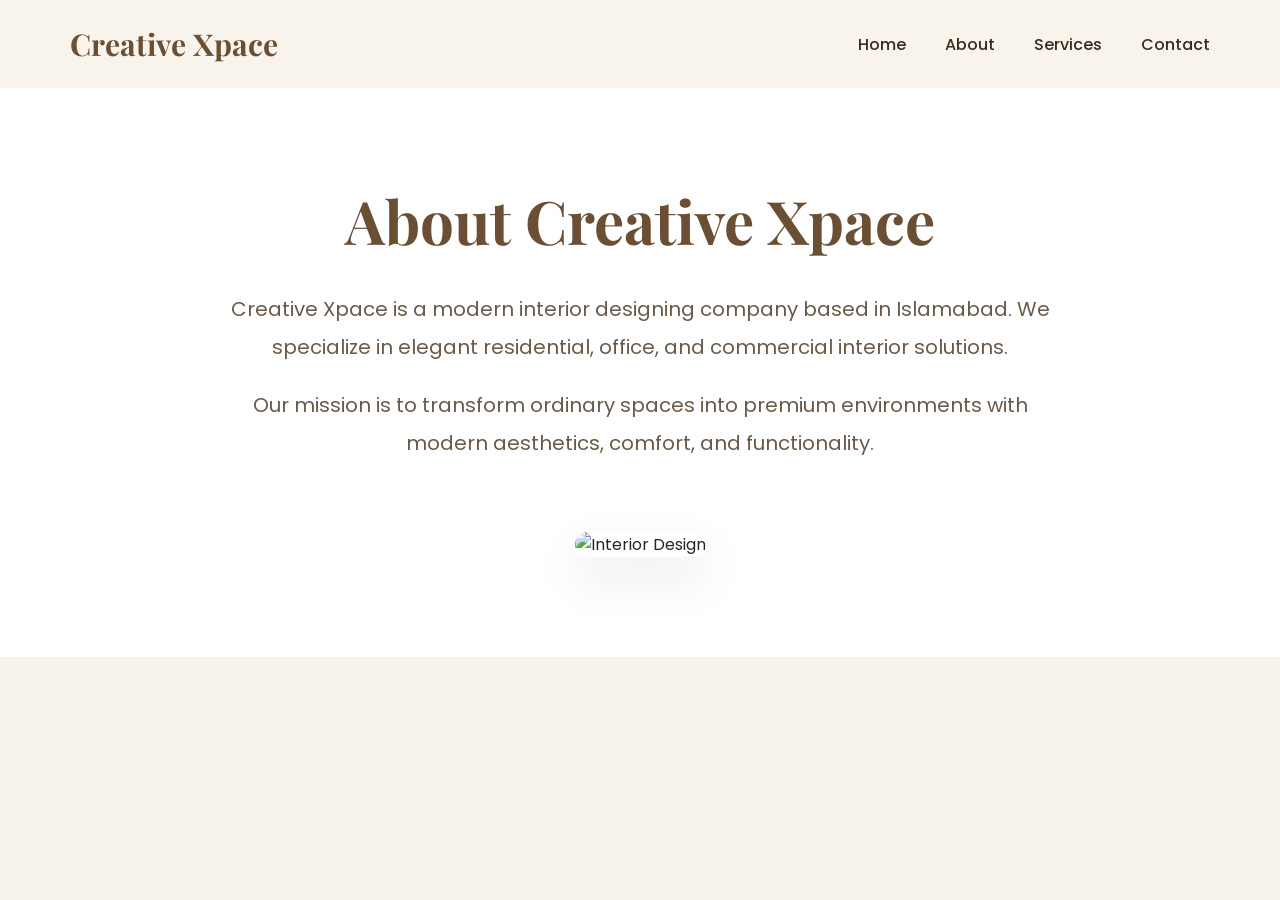
==== about.html @ 7ead79e0 "Initial safe commit" ====
<!DOCTYPE html>
<html>

<head>
    <title>About | Creative Xpace</title>

    <link href="https://fonts.googleapis.com/css2?family=Playfair+Display:wght@600;700&family=Poppins:wght@300;400;500;600&display=swap" rel="stylesheet">

    <link rel="stylesheet" href="style.css">
</head>

<body>

    <header>
        <h2>Creative Xpace</h2>

        <nav>
            <a href="index.html">Home</a>
            <a href="about.html">About</a>
            <a href="services.html">Services</a>
            <a href="contact.html">Contact</a>
        </nav>
    </header>

    <section class="about-page">

        <h1>About Creative Xpace</h1>

        <p>
            Creative Xpace is a modern interior designing company based in Islamabad.
            We specialize in elegant residential, office, and commercial interior solutions.
        </p>

        <p>
            Our mission is to transform ordinary spaces into premium environments
            with modern aesthetics, comfort, and functionality.
        </p>

        <img src="https://images.unsplash.com/photo-1494526585095-c41746248156"
            alt="Interior Design">

    </section>

</body>

</html>
---- style.css ----
html {
    scroll-behavior: smooth;
}
* {
    margin: 0;
    padding: 0;
    box-sizing: border-box;
}

body {
    font-family: 'Poppins', sans-serif;
    background-color: #f8f3ea;
    color: #2b241d;
}

header {
    width: 100%;
    padding: 24px 70px;
    position: fixed;
    top: 0;
    left: 0;
    z-index: 1000;
    background: rgba(248, 243, 234, 0.92);
    backdrop-filter: blur(12px);
    display: flex;
    justify-content: space-between;
    align-items: center;
}

header h2 {
    font-family: 'Playfair Display', serif;
    font-size: 30px;
    color: #6b4f35;
}

nav a {
    color: #3a2b20;
    text-decoration: none;
    margin-left: 35px;
    font-size: 16px;
    font-weight: 500;
}

nav a:hover {
    color: #b88746;
}

.hero {
    min-height: 100vh;
    background: #f8f3ea;
    display: grid;
    grid-template-columns: 1fr 1fr;
    align-items: center;
    gap: 50px;
    padding: 130px 80px 60px;
}

.hero-content h1 {
    font-family: 'Playfair Display', serif;
    font-size: 72px;
    line-height: 1.1;
    color: #3a2b20;
    margin-bottom: 25px;
}

.hero-content p {
    font-size: 20px;
    color: #6b5a4a;
    line-height: 1.8;
    max-width: 550px;
    margin-bottom: 35px;
}

.btn {
    display: inline-block;
    background: #b88746;
    color: white;
    padding: 16px 36px;
    border-radius: 50px;
    text-decoration: none;
    font-weight: 600;
    box-shadow: 0 12px 30px rgba(184, 135, 70, 0.25);
}

.btn:hover {
    background: #6b4f35;
}

.hero-image img {
    width: 100%;
    height: 600px;
    object-fit: cover;
    border-radius: 35px;
    box-shadow: 0 25px 60px rgba(0,0,0,0.15);
}

.about,
.services,
.portfolio {
    padding: 90px 80px;
}

.about {
    background: #ffffff;
    text-align: center;
}

.about h2,
.services h2,
.portfolio h2 {
    font-family: 'Playfair Display', serif;
    font-size: 48px;
    color: #6b4f35;
    margin-bottom: 25px;
}

.about p {
    max-width: 850px;
    margin: 15px auto;
    font-size: 18px;
    line-height: 1.8;
    color: #6b5a4a;
}

.services {
    background: #f8f3ea;
    text-align: center;
}

.service-boxes {
    display: flex;
    justify-content: center;
    gap: 30px;
    margin-top: 45px;
}

.service-card {
    background: white;
    width: 320px;
    padding: 35px;
    border-radius: 28px;
    box-shadow: 0 15px 40px rgba(0,0,0,0.08);
    transition: 0.4s;
}

.service-card:hover {
    transform: translateY(-10px);
}

.service-card h3 {
    font-family: 'Playfair Display', serif;
    font-size: 26px;
    color: #6b4f35;
    margin-bottom: 15px;
}

.service-card p {
    color: #6b5a4a;
    line-height: 1.7;
}

.portfolio {
    background: white;
    text-align: center;
}

.portfolio-gallery {
    display: grid;
    grid-template-columns: repeat(3, 1fr);
    gap: 24px;
    margin-top: 45px;
}

.portfolio-gallery img {
    width: 100%;
    height: 320px;
    object-fit: cover;
    border-radius: 30px;
    box-shadow: 0 15px 40px rgba(0,0,0,0.08);
    transition: 0.4s;
}

.portfolio-gallery img:hover {
    transform: scale(1.04);
}
.categories {
    display: flex;
    justify-content: center;
    gap: 25px;
    padding: 30px 80px 70px;
    background-color: #f8f3ea;
}

.category-card {
    background: white;
    color: #6b4f35;
    padding: 18px 35px;
    border-radius: 40px;
    font-weight: 600;
    box-shadow: 0 10px 30px rgba(0,0,0,0.08);
    transition: 0.3s;
}

.category-card:hover {
    background: #b88746;
    color: white;
    transform: translateY(-5px);
}
.hero {
    min-height: 82vh;
}

.categories {
    margin-top: -40px;
    padding-bottom: 50px;
}

.about {
    padding-top: 80px;
}
.stats {
    display: flex;
    justify-content: center;
    gap: 40px;
    padding: 40px 80px 80px;
    background: #f8f3ea;
}

.stat-box {
    background: white;
    width: 240px;
    padding: 35px 20px;
    border-radius: 30px;
    text-align: center;
    box-shadow: 0 15px 40px rgba(0,0,0,0.06);
}

.stat-box h2 {
    font-family: 'Playfair Display', serif;
    font-size: 42px;
    color: #b88746;
    margin-bottom: 10px;
}

.stat-box p {
    color: #6b5a4a;
    font-size: 18px;
}
.contact-section {
    padding: 90px 80px;
    background: #f8f3ea;
    text-align: center;
}

.contact-section h2 {
    font-family: 'Playfair Display', serif;
    font-size: 50px;
    color: #6b4f35;
    margin-bottom: 20px;
}

.contact-section p {
    font-size: 19px;
    color: #6b5a4a;
    margin-bottom: 25px;
}

.contact-buttons {
    display: flex;
    justify-content: center;
    gap: 20px;
    margin-bottom: 25px;
}

.whatsapp {
    background: #25D366;
}

.address {
    font-weight: 500;
}
.service-card,
.portfolio-gallery img,
.category-card,
.stat-box,
.btn {
    transition: all 0.35s ease;
}

.service-card:hover,
.stat-box:hover {
    transform: translateY(-10px);
}

.portfolio-gallery img:hover {
    transform: scale(1.05);
}

.btn:hover {
    transform: translateY(-4px);
}
.about-page {
    padding: 180px 80px 100px;
    text-align: center;
    background: white;
}

.about-page h1 {
    font-family: 'Playfair Display', serif;
    font-size: 60px;
    color: #6b4f35;
    margin-bottom: 30px;
}

.about-page p {
    max-width: 850px;
    margin: 20px auto;
    font-size: 20px;
    line-height: 1.9;
    color: #6b5a4a;
}

.about-page img {
    width: 75%;
    margin-top: 50px;
    border-radius: 30px;
    box-shadow: 0 20px 50px rgba(0,0,0,0.1);
}
.services-page {
    padding: 180px 80px 100px;
    background: #f8f3ea;
    text-align: center;
}

.services-page h1 {
    font-family: 'Playfair Display', serif;
    font-size: 60px;
    color: #6b4f35;
    margin-bottom: 60px;
}

.services-grid {
    display: grid;
    grid-template-columns: repeat(3, 1fr);
    gap: 35px;
}

.service-item {
    background: white;
    border-radius: 30px;
    overflow: hidden;
    box-shadow: 0 15px 40px rgba(0,0,0,0.08);
}

.service-item img {
    width: 100%;
    height: 280px;
    object-fit: cover;
}

.service-item h3 {
    font-family: 'Playfair Display', serif;
    color: #6b4f35;
    font-size: 30px;
    margin: 25px 0 15px;
}

.service-item p {
    padding: 0 25px 35px;
    color: #6b5a4a;
    line-height: 1.7;
}
.contact-page {
    padding: 180px 80px 100px;
    background: white;
}

.contact-page h1 {
    text-align: center;
    font-family: 'Playfair Display', serif;
    font-size: 60px;
    color: #6b4f35;
    margin-bottom: 60px;
}

.contact-container {
    display: grid;
    grid-template-columns: 1fr 1fr;
    gap: 50px;
    max-width: 1200px;
    margin: auto;
}

.contact-info {
    background: #f8f3ea;
    padding: 50px;
    border-radius: 30px;
}

.contact-info h3 {
    font-family: 'Playfair Display', serif;
    font-size: 36px;
    color: #6b4f35;
    margin-bottom: 25px;
}

.contact-info p {
    margin-bottom: 20px;
    color: #6b5a4a;
    font-size: 18px;
}

.contact-form {
    background: #f8f3ea;
    padding: 50px;
    border-radius: 30px;
}

.contact-form input,
.contact-form textarea {
    width: 100%;
    padding: 18px;
    margin-bottom: 20px;
    border: none;
    border-radius: 15px;
    background: white;
    font-size: 16px;
}

.contact-form textarea {
    height: 150px;
    resize: none;
}

.contact-form button {
    border: none;
    cursor: pointer;
}


.pattern-left {
    position: absolute;

    top: 120px;
    left: -80px;

    width: 850px;
    height: 1550px;

    background-image: url("./images/pattern_leaf.png");
    background-repeat: no-repeat;
    background-size: contain;
    background-position: left top;

    opacity: 0.22;

    z-index: 1;

    pointer-events: none;
}

.pattern-right {
    position: absolute;

    top: 120px;
    right: -80px;

    width: 850px;
    height: 1550px;

    background-image: url("./images/pattern_leaf.png");
    background-repeat: no-repeat;
    background-size: contain;
    background-position: right top;

    opacity: 0.18;

    transform: scaleX(-1);

    z-index: 1;

    pointer-events: none;
}

.hero {
    position: relative;
    overflow: hidden;
    z-index: 1;
}

.hero::before {
    content: "";

    position: absolute;

    top: 120px;
    left: -140px;

    width: 1100px;
    height: 1600px;

    background-image: url("./images/pattern_leaf.png");
    background-repeat: no-repeat;
    background-size: contain;

    opacity: 0.28;

    z-index: 0;
}

.hero::after {
    content: "";

    position: absolute;

    top: 100px;
    right: -140px;

    width: 500px;
    height: 700px;

    background-image: url("./images/pattern_leaf.png");
    background-repeat: no-repeat;
    background-size: contain;

    transform: scaleX(-1);

    opacity: 0.08;

    z-index: 0;
}

.hero-content,
.hero-image {
    position: relative;
    z-index: 5;
}
.categories,
.stats,
.services,
.portfolio,
.about {
    position: relative;
    z-index: 5;
    background: #f8f3ea;
}

nav a {
    position: relative;
    transition: 0.3s ease;
}

nav a:hover {
    color: #c08b45;
}

nav a::after {
    content: "";
    position: absolute;
    left: 0;
    bottom: -5px;
    width: 0%;
    height: 2px;
    background: #c08b45;
    transition: 0.3s;
}

nav a:hover::after {
    width: 100%;
}

.hero-image img {
    transition: transform 0.5s ease;
}

.hero-image img:hover {
    transform: scale(1.03);
}

.chatbot-button {
    position: fixed;

    right: 35px;
    bottom: 35px;

    width: 78px;
    height: 78px;

    border-radius: 50%;
    border: none;

    background: linear-gradient(
        135deg,
        #c79752,
        #e0b777
    );

    box-shadow:
        0 12px 35px rgba(199,151,82,0.35);

    color: white;

    font-size: 30px;

    cursor: pointer;

    z-index: 9999;

    transition: all 0.35s ease;

    display: flex;
    align-items: center;
    justify-content: center;
}

.chatbot-button:hover {
    transform: translateY(-8px) scale(1.08);

    box-shadow:
        0 18px 45px rgba(199,151,82,0.45);
}

.chatbot-box {
    position: fixed;
    right: 35px;
    bottom: 120px;
    width: 360px;
    height: 470px;
    background: white;
    border-radius: 25px;
    box-shadow: 0 20px 60px rgba(0,0,0,0.18);
    display: none;
    flex-direction: column;
    overflow: hidden;
    z-index: 9999;
}

.chatbot-header {
    background: #6b4f35;
    color: white;
    padding: 18px;
    font-weight: 600;
    display: flex;
    justify-content: space-between;
}

.chatbot-header span {
    cursor: pointer;
    font-size: 22px;
}

.chatbot-messages {
    flex: 1;
    padding: 18px;
    overflow-y: auto;
    background: #f8f3ea;
}

.bot-message,
.user-message {
    padding: 12px 15px;
    border-radius: 18px;
    margin-bottom: 12px;
    max-width: 85%;
}

.bot-message {
    background: white;
    color: #3a2b20;
}

.user-message {
    background: #c79752;
    color: white;
    margin-left: auto;
}

.chatbot-input {
    display: flex;
    padding: 12px;
    gap: 8px;
}

.chatbot-input input {
    flex: 1;
    border: 1px solid #ddd;
    border-radius: 20px;
    padding: 12px;
}

.chatbot-input button {
    border: none;
    background: #c79752;
    color: white;
    padding: 0 18px;
    border-radius: 20px;
    cursor: pointer;
}
.chatbot-button {
    display: flex !important;
    visibility: visible !important;
    opacity: 1 !important;
    position: fixed !important;
    right: 35px !important;
    bottom: 35px !important;
    z-index: 99999 !important;
}
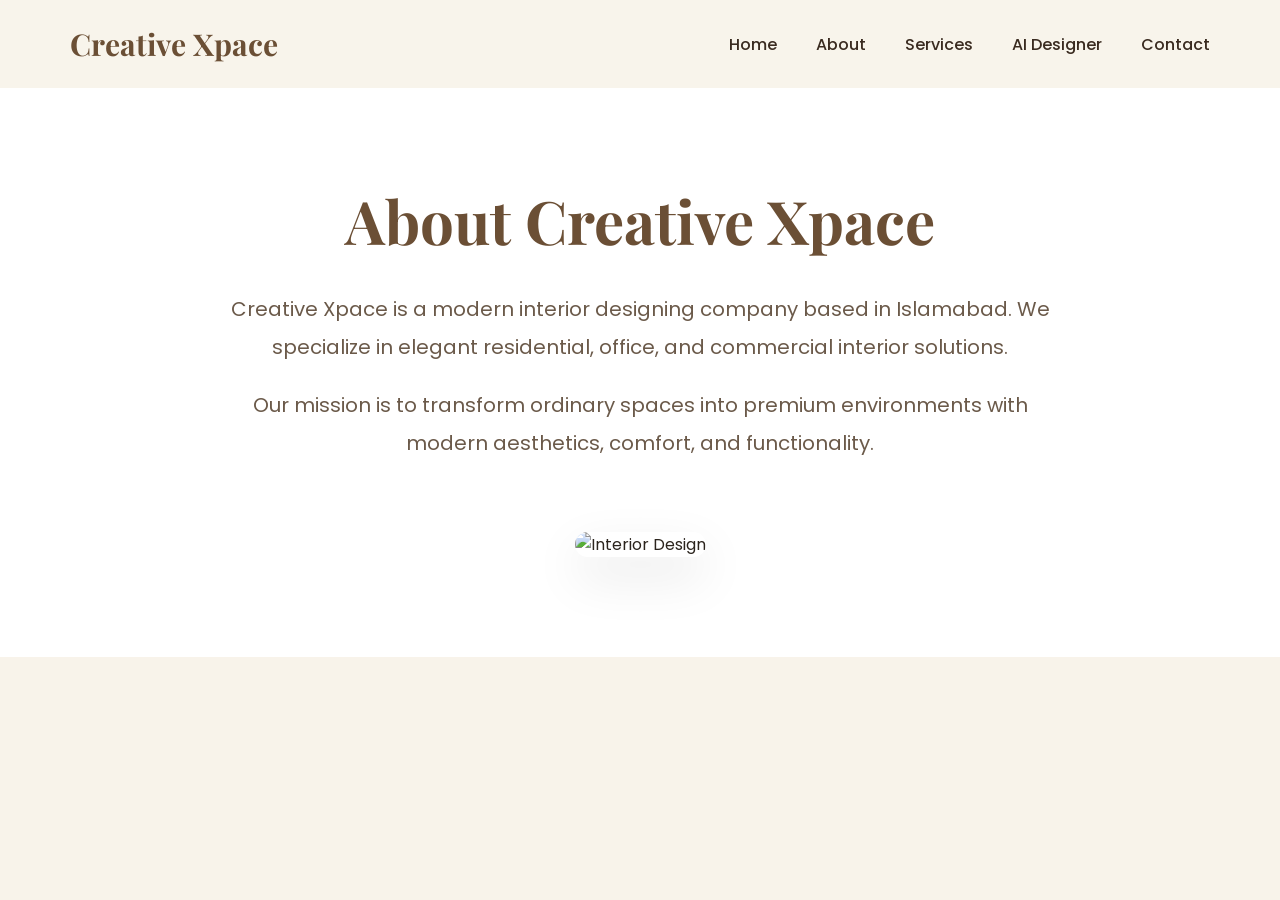
==== commit 0fab9dbb: "Added Gemini Vision room analysis" ====
--- a/about.html
+++ b/about.html
@@ -7,6 +7,8 @@
     <link href="https://fonts.googleapis.com/css2?family=Playfair+Display:wght@600;700&family=Poppins:wght@300;400;500;600&display=swap" rel="stylesheet">
 
     <link rel="stylesheet" href="style.css">
+    <link rel="stylesheet" href="https://unpkg.com/aos@2.3.1/dist/aos.css"/>
+
 </head>
 
 <body>
@@ -18,6 +20,7 @@
             <a href="index.html">Home</a>
             <a href="about.html">About</a>
             <a href="services.html">Services</a>
+            <a href="ai-designer.html">AI Designer</a>
             <a href="contact.html">Contact</a>
         </nav>
     </header>
@@ -40,7 +43,14 @@
             alt="Interior Design">
 
     </section>
+<script src="https://unpkg.com/aos@2.3.1/dist/aos.js"></script>
 
+<script>
+AOS.init({
+    duration: 1000,
+    once: true
+});
+</script>
 </body>
 
 </html>
--- a/style.css
+++ b/style.css
@@ -705,3 +705,273 @@
     bottom: 35px !important;
     z-index: 99999 !important;
 }
+/* Smooth page loading animation */
+body {
+    animation: fadePage 0.8s ease-in-out;
+}
+
+@keyframes fadePage {
+    from {
+        opacity: 0;
+    }
+    to {
+        opacity: 1;
+    }
+}
+
+/* Hero content animation */
+.hero-content {
+    animation: slideLeft 1s ease forwards;
+}
+
+@keyframes slideLeft {
+    from {
+        opacity: 0;
+        transform: translateX(-50px);
+    }
+    to {
+        opacity: 1;
+        transform: translateX(0);
+    }
+}
+
+/* Hero image animation */
+.hero-image {
+    animation: slideRight 1s ease forwards;
+}
+
+@keyframes slideRight {
+    from {
+        opacity: 0;
+        transform: translateX(50px);
+    }
+    to {
+        opacity: 1;
+        transform: translateX(0);
+    }
+}
+
+/* Card hover animation */
+.category-card,
+.service-card,
+.stat-box {
+    transition: transform 0.3s ease, box-shadow 0.3s ease;
+}
+
+.category-card:hover,
+.service-card:hover,
+.stat-box:hover {
+    transform: translateY(-10px);
+    box-shadow: 0 18px 35px rgba(0, 0, 0, 0.15);
+}
+
+/* Button hover animation */
+.btn,
+button {
+    transition: transform 0.3s ease, box-shadow 0.3s ease;
+}
+
+.btn:hover,
+button:hover {
+    transform: translateY(-3px);
+    box-shadow: 0 12px 25px rgba(0, 0, 0, 0.18);
+}
+
+/* Image hover zoom */
+.hero-image img,
+.portfolio-gallery img,
+.service-card img {
+    transition: transform 0.4s ease;
+}
+
+.hero-image img:hover,
+.portfolio-gallery img:hover,
+.service-card img:hover {
+    transform: scale(1.04);
+}
+
+.ai-designer-hero {
+    padding: 90px 10%;
+    text-align: center;
+    background: linear-gradient(135deg, #f7f0e8, #fffaf3);
+}
+
+
+.ai-room-section{
+    width: 100%;
+    display: flex;
+    justify-content: center;
+    gap: 50px;
+    align-items: flex-start;
+    padding: 60px 10%;
+    flex-wrap: wrap;
+}
+.ai-upload-box {
+    background: white;
+    padding: 35px;
+    border-radius: 25px;
+    box-shadow: 0 15px 35px rgba(0,0,0,0.08);
+    display: inline-block;
+}
+
+.ai-upload-box input {
+    margin-right: 15px;
+}
+
+.ai-upload-box button {
+    background: #c89245;
+    color: white;
+    border: none;
+    padding: 14px 28px;
+    border-radius: 30px;
+    cursor: pointer;
+    font-weight: 600;
+}
+.upload-area {
+    display: flex;
+    flex-direction: column;
+    align-items: center;
+    justify-content: center;
+    width: 350px;
+    height: 220px;
+    border: 2px dashed #c89245;
+    border-radius: 25px;
+    background: #fffaf3;
+    cursor: pointer;
+    transition: 0.3s ease;
+    margin-bottom: 25px;
+}
+
+.upload-area:hover {
+    background: #f7f0e8;
+    transform: translateY(-5px);
+}
+
+.upload-icon {
+    font-size: 48px;
+    margin-bottom: 15px;
+}
+
+.upload-area h3 {
+    font-size: 24px;
+    color: #6f4e37;
+    margin-bottom: 10px;
+}
+
+.upload-area p {
+    color: #5c4636;
+    font-size: 15px;
+}
+.upload-status {
+    margin-top: 15px;
+    color: #6f4e37;
+    font-weight: 500;
+    font-size: 15px;
+}
+.ai-result-box {
+    max-width: 850px;
+    margin: 35px auto 0;
+    background: white;
+    padding: 30px;
+    border-radius: 25px;
+    text-align: left;
+    line-height: 1.8;
+    color: #4b3a2f;
+    box-shadow: 0 15px 35px rgba(0,0,0,0.08);
+}
+.ai-designer-hero {
+    padding: 70px 10% 30px;
+    text-align: center;
+    background: #f7f0e8;
+}
+
+.ai-designer-hero h1 {
+    font-family: 'Playfair Display', serif;
+    font-size: 54px;
+    color: #6f4e37;
+    margin-bottom: 15px;
+}
+
+.ai-designer-hero p {
+    max-width: 850px;
+    margin: auto;
+    font-size: 18px;
+    color: #4b3a2f;
+    line-height: 1.7;
+}
+.preview-image {
+    display: none;
+    width: 420px;
+    max-width: 90%;
+    margin: 40px auto 20px;
+    border-radius: 25px;
+    box-shadow: 0 15px 35px rgba(0,0,0,0.12);
+    object-fit: cover;
+}
+.preview-inside{
+    width: 450px;
+    height: 320px;
+    object-fit: cover;
+    border-radius: 20px;
+    display: none;
+    box-shadow: 0 10px 25px rgba(0,0,0,0.1);
+}
+
+#uploadPlaceholder {
+    text-align: center;
+}
+
+.ai-upload-box {
+    width: 420px;
+    margin: auto;
+    text-align: center;
+}
+
+.upload-area {
+    width: 380px;
+    height: 260px;
+    margin: auto;
+    overflow: hidden;
+    position: relative;
+}
+
+.preview-image {
+    display: none !important;
+}
+.ai-room-section {
+    padding: 60px 10%;
+    display: flex;
+    justify-content: center;
+}
+
+.ai-tool-card {
+    width: 760px;
+    background: #fff;
+    padding: 35px;
+    border-radius: 28px;
+    box-shadow: 0 20px 45px rgba(0,0,0,0.08);
+    text-align: center;
+}
+
+.upload-area {
+    width: 100%;
+    height: 180px;
+    border: 2px dashed #c89245;
+    border-radius: 22px;
+    display: flex;
+    justify-content: center;
+    align-items: center;
+    cursor: pointer;
+}
+
+.preview-inside {
+    width: 100%;
+    max-height: 320px;
+    object-fit: cover;
+    border-radius: 22px;
+    margin: 25px 0;
+}
+
+.ai-result-box {
+    margin-top: 30px;
+}
